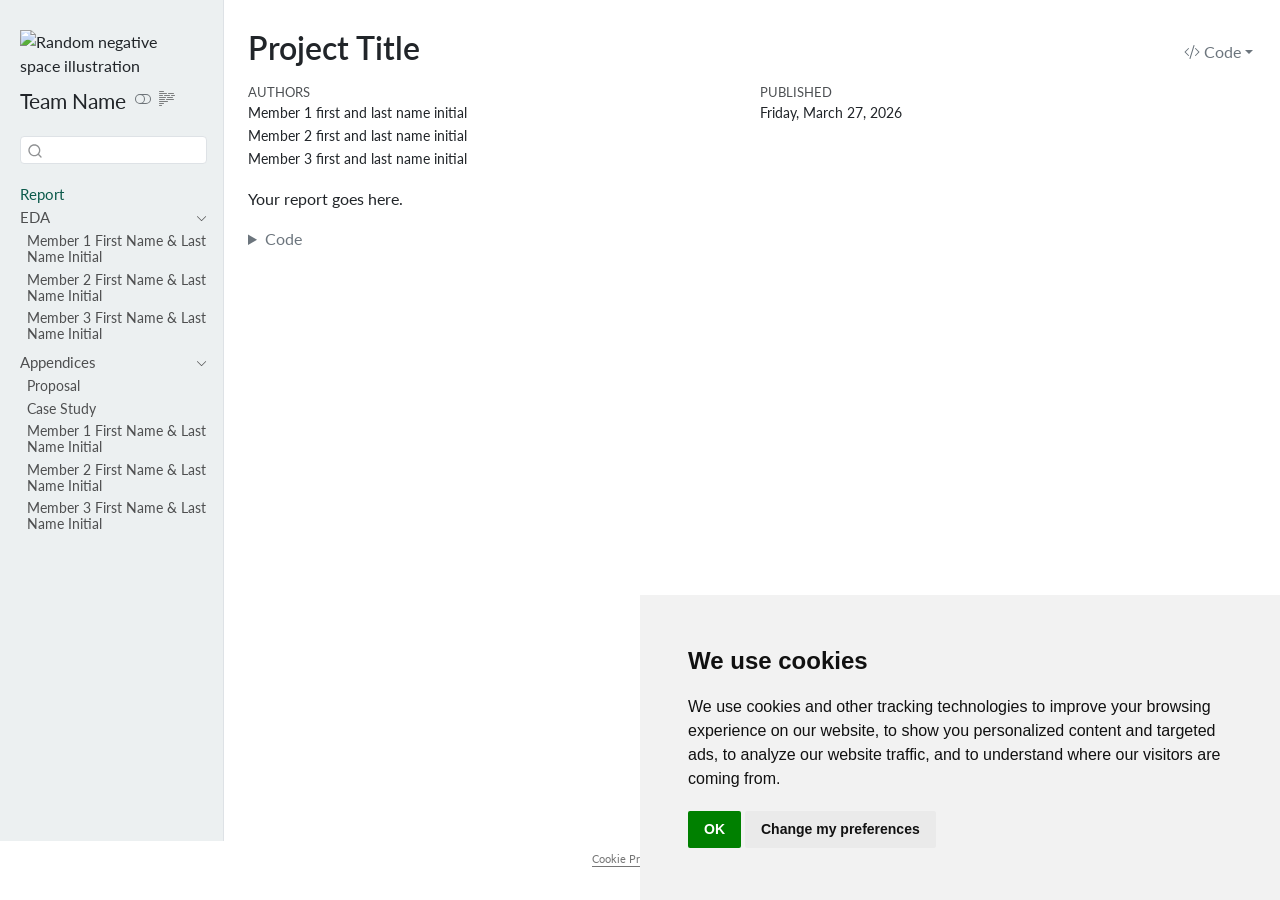
==== index.html @ f8b2a397 "Built site for gh-pages" ====
<!DOCTYPE html>
<html xmlns="http://www.w3.org/1999/xhtml" lang="en" xml:lang="en"><head>

<meta charset="utf-8">
<meta name="generator" content="quarto-1.9.36">

<meta name="viewport" content="width=device-width, initial-scale=1.0, user-scalable=yes">

<meta name="author" content="Member 1 first and last name initial">
<meta name="author" content="Member 2 first and last name initial">
<meta name="author" content="Member 3 first and last name initial">

<title>Project Title</title>
<style>
/* Default styles provided by pandoc.
** See https://pandoc.org/MANUAL.html#variables-for-html for config info.
*/
code{white-space: pre-wrap;}
span.smallcaps{font-variant: small-caps;}
div.columns{display: flex; gap: min(4vw, 1.5em);}
div.column{flex: auto; overflow-x: auto;}
div.hanging-indent{margin-left: 1.5em; text-indent: -1.5em;}
ul.task-list{list-style: none;}
ul.task-list li input[type="checkbox"] {
  width: 0.8em;
  margin: 0 0.8em 0.2em -1em; /* quarto-specific, see https://github.com/quarto-dev/quarto-cli/issues/4556 */ 
  vertical-align: middle;
}
/* CSS for syntax highlighting */
html { -webkit-text-size-adjust: 100%; }
pre > code.sourceCode { white-space: pre; position: relative; }
pre > code.sourceCode > span { display: inline-block; line-height: 1.25; }
pre > code.sourceCode > span:empty { height: 1.2em; }
.sourceCode { overflow: visible; }
code.sourceCode > span { color: inherit; text-decoration: inherit; }
div.sourceCode { margin: 1em 0; }
pre.sourceCode { margin: 0; }
@media screen {
div.sourceCode { overflow: auto; }
}
@media print {
pre > code.sourceCode { white-space: pre-wrap; }
pre > code.sourceCode > span { text-indent: -5em; padding-left: 5em; }
}
pre.numberSource code
  { counter-reset: source-line 0; }
pre.numberSource code > span
  { position: relative; left: -4em; counter-increment: source-line; }
pre.numberSource code > span > a:first-child::before
  { content: counter(source-line);
    position: relative; left: -1em; text-align: right; vertical-align: baseline;
    border: none; display: inline-block;
    -webkit-touch-callout: none; -webkit-user-select: none;
    -khtml-user-select: none; -moz-user-select: none;
    -ms-user-select: none; user-select: none;
    padding: 0 4px; width: 4em;
  }
pre.numberSource { margin-left: 3em;  padding-left: 4px; }
div.sourceCode
  {   }
@media screen {
pre > code.sourceCode > span > a:first-child::before { text-decoration: underline; }
}
</style>


<script src="site_libs/quarto-nav/quarto-nav.js"></script>
<script src="site_libs/clipboard/clipboard.min.js"></script>
<script src="site_libs/quarto-search/autocomplete.umd.js"></script>
<script src="site_libs/quarto-search/fuse.min.js"></script>
<script src="site_libs/quarto-search/quarto-search.js"></script>
<meta name="quarto:offset" content="./">
<link href="./eda/eda-member1.html" rel="next">
<script src="site_libs/cookie-consent/cookie-consent.js"></script>
<link href="site_libs/cookie-consent/cookie-consent.css" rel="stylesheet">
<script src="site_libs/quarto-html/quarto.js" type="module"></script>
<script src="site_libs/quarto-html/tabsets/tabsets.js" type="module"></script>
<script src="site_libs/quarto-html/popper.min.js"></script>
<script src="site_libs/quarto-html/tippy.umd.min.js"></script>
<script src="site_libs/quarto-html/anchor.min.js"></script>
<link href="site_libs/quarto-html/tippy.css" rel="stylesheet">
<link href="site_libs/quarto-html/quarto-syntax-highlighting-845c23b38eaddc0f92fda52bfe77a8c8.css" rel="stylesheet" class="quarto-color-scheme" id="quarto-text-highlighting-styles">
<link href="site_libs/quarto-html/quarto-syntax-highlighting-dark-f418161beb48e0141c760e455f12af2c.css" rel="stylesheet" class="quarto-color-scheme quarto-color-alternate" id="quarto-text-highlighting-styles">
<link href="site_libs/quarto-html/quarto-syntax-highlighting-845c23b38eaddc0f92fda52bfe77a8c8.css" rel="stylesheet" class="quarto-color-scheme-extra" id="quarto-text-highlighting-styles">
<script src="site_libs/bootstrap/bootstrap.min.js"></script>
<link href="site_libs/bootstrap/bootstrap-icons.css" rel="stylesheet">
<link href="site_libs/bootstrap/bootstrap-383b06e909026a1804f2082fbbce3d60.min.css" rel="stylesheet" append-hash="true" class="quarto-color-scheme" id="quarto-bootstrap" data-mode="light">
<link href="site_libs/bootstrap/bootstrap-dark-1a5b84ed6511156aa962b9350446356a.min.css" rel="stylesheet" append-hash="true" class="quarto-color-scheme quarto-color-alternate" id="quarto-bootstrap" data-mode="dark">
<link href="site_libs/bootstrap/bootstrap-383b06e909026a1804f2082fbbce3d60.min.css" rel="stylesheet" append-hash="true" class="quarto-color-scheme-extra" id="quarto-bootstrap" data-mode="light">
<script id="quarto-search-options" type="application/json">{
  "location": "sidebar",
  "copy-button": false,
  "collapse-after": 3,
  "panel-placement": "start",
  "type": "textbox",
  "limit": 50,
  "keyboard-shortcut": [
    "f",
    "/",
    "s"
  ],
  "show-item-context": false,
  "language": {
    "search-no-results-text": "No results",
    "search-matching-documents-text": "matching documents",
    "search-copy-link-title": "Copy link to search",
    "search-hide-matches-text": "Hide additional matches",
    "search-more-match-text": "more match in this document",
    "search-more-matches-text": "more matches in this document",
    "search-clear-button-title": "Clear",
    "search-text-placeholder": "",
    "search-detached-cancel-button-title": "Cancel",
    "search-submit-button-title": "Submit",
    "search-label": "Search"
  }
}</script>

<script type="text/javascript" charset="UTF-8">
document.addEventListener('DOMContentLoaded', function () {
cookieconsent.run({
  "notice_banner_type":"simple",
  "consent_type":"implied",
  "palette":"light",
  "language":"en",
  "page_load_consent_levels":["strictly-necessary","functionality","tracking","targeting"],
  "notice_banner_reject_button_hide":false,
  "preferences_center_close_button_hide":false,
  "website_name":""
  ,
"language":"en"
  });
});
</script> 
  
<style>html{ scroll-behavior: smooth; }</style>


<link rel="stylesheet" href="style/custom.css">
</head>

<body class="nav-sidebar docked quarto-light"><script id="quarto-html-before-body" type="application/javascript">
    const toggleBodyColorMode = (bsSheetEl) => {
      const mode = bsSheetEl.getAttribute("data-mode");
      const bodyEl = window.document.querySelector("body");
      if (mode === "dark") {
        bodyEl.classList.add("quarto-dark");
        bodyEl.classList.remove("quarto-light");
      } else {
        bodyEl.classList.add("quarto-light");
        bodyEl.classList.remove("quarto-dark");
      }
    }
    const toggleBodyColorPrimary = () => {
      const bsSheetEl = window.document.querySelector("link#quarto-bootstrap:not([rel=disabled-stylesheet])");
      if (bsSheetEl) {
        toggleBodyColorMode(bsSheetEl);
      }
    }
    const setColorSchemeToggle = (alternate) => {
      const toggles = window.document.querySelectorAll('.quarto-color-scheme-toggle');
      for (let i=0; i < toggles.length; i++) {
        const toggle = toggles[i];
        if (toggle) {
          if (alternate) {
            toggle.classList.add("alternate");
          } else {
            toggle.classList.remove("alternate");
          }
        }
      }
    };
    const toggleColorMode = (alternate) => {
      // Switch the stylesheets
      const primaryStylesheets = window.document.querySelectorAll('link.quarto-color-scheme:not(.quarto-color-alternate)');
      const alternateStylesheets = window.document.querySelectorAll('link.quarto-color-scheme.quarto-color-alternate');
      manageTransitions('#quarto-margin-sidebar .nav-link', false);
      if (alternate) {
        // note: dark is layered on light, we don't disable primary!
        enableStylesheet(alternateStylesheets);
        for (const sheetNode of alternateStylesheets) {
          if (sheetNode.id === "quarto-bootstrap") {
            toggleBodyColorMode(sheetNode);
          }
        }
      } else {
        disableStylesheet(alternateStylesheets);
        enableStylesheet(primaryStylesheets)
        toggleBodyColorPrimary();
      }
      manageTransitions('#quarto-margin-sidebar .nav-link', true);
      // Switch the toggles
      setColorSchemeToggle(alternate)
      // Hack to workaround the fact that safari doesn't
      // properly recolor the scrollbar when toggling (#1455)
      if (navigator.userAgent.indexOf('Safari') > 0 && navigator.userAgent.indexOf('Chrome') == -1) {
        manageTransitions("body", false);
        window.scrollTo(0, 1);
        setTimeout(() => {
          window.scrollTo(0, 0);
          manageTransitions("body", true);
        }, 40);
      }
    }
    const disableStylesheet = (stylesheets) => {
      for (let i=0; i < stylesheets.length; i++) {
        const stylesheet = stylesheets[i];
        stylesheet.rel = 'disabled-stylesheet';
      }
    }
    const enableStylesheet = (stylesheets) => {
      for (let i=0; i < stylesheets.length; i++) {
        const stylesheet = stylesheets[i];
        if(stylesheet.rel !== 'stylesheet') { // for Chrome, which will still FOUC without this check
          stylesheet.rel = 'stylesheet';
        }
      }
    }
    const manageTransitions = (selector, allowTransitions) => {
      const els = window.document.querySelectorAll(selector);
      for (let i=0; i < els.length; i++) {
        const el = els[i];
        if (allowTransitions) {
          el.classList.remove('notransition');
        } else {
          el.classList.add('notransition');
        }
      }
    }
    const isFileUrl = () => {
      return window.location.protocol === 'file:';
    }
    const hasAlternateSentinel = () => {
      let styleSentinel = getColorSchemeSentinel();
      if (styleSentinel !== null) {
        return styleSentinel === "alternate";
      } else {
        return false;
      }
    }
    const setStyleSentinel = (alternate) => {
      const value = alternate ? "alternate" : "default";
      if (!isFileUrl()) {
        window.localStorage.setItem("quarto-color-scheme", value);
      } else {
        localAlternateSentinel = value;
      }
    }
    const getColorSchemeSentinel = () => {
      if (!isFileUrl()) {
        const storageValue = window.localStorage.getItem("quarto-color-scheme");
        return storageValue != null ? storageValue : localAlternateSentinel;
      } else {
        return localAlternateSentinel;
      }
    }
    const toggleGiscusIfUsed = (isAlternate, darkModeDefault) => {
      const baseTheme = document.querySelector('#giscus-base-theme')?.value ?? 'light';
      const alternateTheme = document.querySelector('#giscus-alt-theme')?.value ?? 'dark';
      let newTheme = '';
      if(authorPrefersDark) {
        newTheme = isAlternate ? baseTheme : alternateTheme;
      } else {
        newTheme = isAlternate ? alternateTheme : baseTheme;
      }
      const changeGiscusTheme = () => {
        // From: https://github.com/giscus/giscus/issues/336
        const sendMessage = (message) => {
          const iframe = document.querySelector('iframe.giscus-frame');
          if (!iframe) return;
          iframe.contentWindow.postMessage({ giscus: message }, 'https://giscus.app');
        }
        sendMessage({
          setConfig: {
            theme: newTheme
          }
        });
      }
      const isGiscussLoaded = window.document.querySelector('iframe.giscus-frame') !== null;
      if (isGiscussLoaded) {
        changeGiscusTheme();
      }
    };
    const authorPrefersDark = false;
    const darkModeDefault = authorPrefersDark;
      document.querySelector('link#quarto-text-highlighting-styles.quarto-color-scheme-extra').rel = 'disabled-stylesheet';
      document.querySelector('link#quarto-bootstrap.quarto-color-scheme-extra').rel = 'disabled-stylesheet';
    let localAlternateSentinel = darkModeDefault ? 'alternate' : 'default';
    // Dark / light mode switch
    window.quartoToggleColorScheme = () => {
      // Read the current dark / light value
      let toAlternate = !hasAlternateSentinel();
      toggleColorMode(toAlternate);
      setStyleSentinel(toAlternate);
      toggleGiscusIfUsed(toAlternate, darkModeDefault);
      window.dispatchEvent(new Event('resize'));
    };
    // Switch to dark mode if need be
    if (hasAlternateSentinel()) {
      toggleColorMode(true);
    } else {
      toggleColorMode(false);
    }
  </script>

<div id="quarto-search-results"></div>
  <header id="quarto-header" class="headroom fixed-top">
  <nav class="quarto-secondary-nav">
    <div class="container-fluid d-flex">
      <button type="button" class="quarto-btn-toggle btn" data-bs-toggle="collapse" role="button" data-bs-target=".quarto-sidebar-collapse-item" aria-controls="quarto-sidebar" aria-expanded="false" aria-label="Toggle sidebar navigation" onclick="if (window.quartoToggleHeadroom) { window.quartoToggleHeadroom(); }">
        <i class="bi bi-layout-text-sidebar-reverse"></i>
      </button>
        <nav class="quarto-page-breadcrumbs" aria-label="breadcrumb"><ol class="breadcrumb"><li class="breadcrumb-item"><a href="./index.html"><span class="chapter-title">Report</span></a></li></ol></nav>
        <a class="flex-grow-1" role="navigation" data-bs-toggle="collapse" data-bs-target=".quarto-sidebar-collapse-item" aria-controls="quarto-sidebar" aria-expanded="false" aria-label="Toggle sidebar navigation" onclick="if (window.quartoToggleHeadroom) { window.quartoToggleHeadroom(); }">      
        </a>
      <button type="button" class="btn quarto-search-button" aria-label="Search" onclick="window.quartoOpenSearch();">
        <i class="bi bi-search"></i>
      </button>
    </div>
  </nav>
</header>
<!-- content -->
<div id="quarto-content" class="quarto-container page-columns page-rows-contents page-layout-full">
<!-- sidebar -->
  <nav id="quarto-sidebar" class="sidebar collapse collapse-horizontal quarto-sidebar-collapse-item sidebar-navigation docked overflow-auto">
    <div class="pt-lg-2 mt-2 text-left sidebar-header sidebar-header-stacked">
      <a href="./index.html" class="sidebar-logo-link">
      <img src="./assets/sidebar-logo.png" alt="Random negative space illustration" class="sidebar-logo light-content py-0 d-lg-inline d-none">
      <img src="./assets/sidebar-logo.png" alt="Random negative space illustration" class="sidebar-logo dark-content py-0 d-lg-inline d-none">
      </a>
    <div class="sidebar-title mb-0 py-0">
      <a href="./">Team Name</a> 
        <div class="sidebar-tools-main">
  <a href="" class="quarto-color-scheme-toggle quarto-navigation-tool  px-1" onclick="window.quartoToggleColorScheme(); return false;" title="Toggle dark mode"><i class="bi"></i></a>
  <a href="" class="quarto-reader-toggle quarto-navigation-tool px-1" onclick="window.quartoToggleReader(); return false;" title="Toggle reader mode">
  <div class="quarto-reader-toggle-btn">
  <i class="bi"></i>
  </div>
</a>
</div>
    </div>
      </div>
        <div class="mt-2 flex-shrink-0 align-items-center">
        <div class="sidebar-search">
        <div id="quarto-search" class="" title="Search"></div>
        </div>
        </div>
    <div class="sidebar-menu-container"> 
    <ul class="list-unstyled mt-1">
        <li class="sidebar-item">
  <div class="sidebar-item-container"> 
  <a href="./index.html" class="sidebar-item-text sidebar-link active"><span class="chapter-title">Report</span></a>
  </div>
</li>
        <li class="sidebar-item sidebar-item-section">
      <div class="sidebar-item-container"> 
            <a class="sidebar-item-text sidebar-link text-start" data-bs-toggle="collapse" data-bs-target="#quarto-sidebar-section-1" role="navigation" aria-expanded="true">
 <span class="menu-text">EDA</span></a>
          <a class="sidebar-item-toggle text-start" data-bs-toggle="collapse" data-bs-target="#quarto-sidebar-section-1" role="navigation" aria-expanded="true" aria-label="Toggle section">
            <i class="bi bi-chevron-right ms-2"></i>
          </a> 
      </div>
      <ul id="quarto-sidebar-section-1" class="collapse list-unstyled sidebar-section depth1 show">  
          <li class="sidebar-item">
  <div class="sidebar-item-container"> 
  <a href="./eda/eda-member1.html" class="sidebar-item-text sidebar-link"><span class="chapter-title">Member 1 First Name &amp; Last Name Initial</span></a>
  </div>
</li>
          <li class="sidebar-item">
  <div class="sidebar-item-container"> 
  <a href="./eda/eda-member2.html" class="sidebar-item-text sidebar-link"><span class="chapter-title">Member 2 First Name &amp; Last Name Initial</span></a>
  </div>
</li>
          <li class="sidebar-item">
  <div class="sidebar-item-container"> 
  <a href="./eda/eda-member3.html" class="sidebar-item-text sidebar-link"><span class="chapter-title">Member 3 First Name &amp; Last Name Initial</span></a>
  </div>
</li>
      </ul>
  </li>
        <li class="sidebar-item sidebar-item-section">
      <div class="sidebar-item-container"> 
            <a class="sidebar-item-text sidebar-link text-start" data-bs-toggle="collapse" data-bs-target="#quarto-sidebar-section-2" role="navigation" aria-expanded="true">
 <span class="menu-text">Appendices</span></a>
          <a class="sidebar-item-toggle text-start" data-bs-toggle="collapse" data-bs-target="#quarto-sidebar-section-2" role="navigation" aria-expanded="true" aria-label="Toggle section">
            <i class="bi bi-chevron-right ms-2"></i>
          </a> 
      </div>
      <ul id="quarto-sidebar-section-2" class="collapse list-unstyled sidebar-section depth1 show">  
          <li class="sidebar-item">
  <div class="sidebar-item-container"> 
  <a href="./appx/proposal.html" class="sidebar-item-text sidebar-link"><span class="chapter-title">Proposal</span></a>
  </div>
</li>
          <li class="sidebar-item">
  <div class="sidebar-item-container"> 
  <a href="./appx/case-study.html" class="sidebar-item-text sidebar-link"><span class="chapter-title">Case Study</span></a>
  </div>
</li>
          <li class="sidebar-item">
  <div class="sidebar-item-container"> 
  <a href="./wa/wa-member1.html" class="sidebar-item-text sidebar-link"><span class="chapter-title">Member 1 First Name &amp; Last Name Initial</span></a>
  </div>
</li>
          <li class="sidebar-item">
  <div class="sidebar-item-container"> 
  <a href="./wa/wa-member2.html" class="sidebar-item-text sidebar-link"><span class="chapter-title">Member 2 First Name &amp; Last Name Initial</span></a>
  </div>
</li>
          <li class="sidebar-item">
  <div class="sidebar-item-container"> 
  <a href="./wa/wa-member3.html" class="sidebar-item-text sidebar-link"><span class="chapter-title">Member 3 First Name &amp; Last Name Initial</span></a>
  </div>
</li>
      </ul>
  </li>
    </ul>
    </div>
</nav>
<div id="quarto-sidebar-glass" class="quarto-sidebar-collapse-item" data-bs-toggle="collapse" data-bs-target=".quarto-sidebar-collapse-item"></div>
<!-- margin-sidebar -->
    <div id="quarto-margin-sidebar" class="sidebar margin-sidebar zindex-bottom">
        
    </div>
<!-- main -->
<main class="content column-page-right" id="quarto-document-content">


<header id="title-block-header" class="quarto-title-block default">
<div class="quarto-title">
<div class="quarto-title-block"><div><h1 class="title">Project Title</h1><button type="button" class="btn code-tools-button dropdown-toggle" id="quarto-code-tools-menu" data-bs-toggle="dropdown" aria-expanded="false"><i class="bi"></i> Code</button><ul class="dropdown-menu dropdown-menu-end" aria-labelelledby="quarto-code-tools-menu"><li><a id="quarto-show-all-code" class="dropdown-item" href="javascript:void(0)" role="button">Show All Code</a></li><li><a id="quarto-hide-all-code" class="dropdown-item" href="javascript:void(0)" role="button">Hide All Code</a></li><li><hr class="dropdown-divider"></li><li><a id="quarto-view-source" class="dropdown-item" href="javascript:void(0)" role="button">View Source</a></li></ul></div></div>
</div>



<div class="quarto-title-meta column-page-right">

    <div>
    <div class="quarto-title-meta-heading">Authors</div>
    <div class="quarto-title-meta-contents">
             <p>Member 1 first and last name initial </p>
             <p>Member 2 first and last name initial </p>
             <p>Member 3 first and last name initial </p>
          </div>
  </div>
    
    <div>
    <div class="quarto-title-meta-heading">Published</div>
    <div class="quarto-title-meta-contents">
      <p class="date">Friday, March 27, 2026</p>
    </div>
  </div>
  
    
  </div>
  


</header>


<p>Your report goes here.</p>
<div class="cell">
<details class="code-fold">
<summary>Code</summary>
<div class="code-copy-outer-scaffold"><div class="sourceCode cell-code" id="cb1"><pre class="sourceCode numberSource r number-lines code-with-copy"><code class="sourceCode r"><span id="cb1-1"><a href="#cb1-1"></a><span class="co"># a test code chunk</span></span></code></pre></div><button title="Copy to Clipboard" class="code-copy-button"><i class="bi"></i></button></div>
</details>
</div>


<!-- -->


</main> <!-- /main -->
<script id="quarto-html-after-body" type="application/javascript">
  window.document.addEventListener("DOMContentLoaded", function (event) {
    // Ensure there is a toggle, if there isn't float one in the top right
    if (window.document.querySelector('.quarto-color-scheme-toggle') === null) {
      const a = window.document.createElement('a');
      a.classList.add('top-right');
      a.classList.add('quarto-color-scheme-toggle');
      a.href = "";
      a.onclick = function() { try { window.quartoToggleColorScheme(); } catch {} return false; };
      const i = window.document.createElement("i");
      i.classList.add('bi');
      a.appendChild(i);
      window.document.body.appendChild(a);
    }
    setColorSchemeToggle(hasAlternateSentinel())
    const icon = "";
    const anchorJS = new window.AnchorJS();
    anchorJS.options = {
      placement: 'right',
      icon: icon
    };
    anchorJS.add('.anchored');
    const isCodeAnnotation = (el) => {
      for (const clz of el.classList) {
        if (clz.startsWith('code-annotation-')) {                     
          return true;
        }
      }
      return false;
    }
    const onCopySuccess = function(e) {
      // button target
      const button = e.trigger;
      // don't keep focus
      button.blur();
      // flash "checked"
      button.classList.add('code-copy-button-checked');
      var currentTitle = button.getAttribute("title");
      button.setAttribute("title", "Copied!");
      let tooltip;
      if (window.bootstrap) {
        button.setAttribute("data-bs-toggle", "tooltip");
        button.setAttribute("data-bs-placement", "left");
        button.setAttribute("data-bs-title", "Copied!");
        tooltip = new bootstrap.Tooltip(button, 
          { trigger: "manual", 
            customClass: "code-copy-button-tooltip",
            offset: [0, -8]});
        tooltip.show();    
      }
      setTimeout(function() {
        if (tooltip) {
          tooltip.hide();
          button.removeAttribute("data-bs-title");
          button.removeAttribute("data-bs-toggle");
          button.removeAttribute("data-bs-placement");
        }
        button.setAttribute("title", currentTitle);
        button.classList.remove('code-copy-button-checked');
      }, 1000);
      // clear code selection
      e.clearSelection();
    }
    const getTextToCopy = function(trigger) {
      const outerScaffold = trigger.parentElement.cloneNode(true);
      const codeEl = outerScaffold.querySelector('code');
      for (const childEl of codeEl.children) {
        if (isCodeAnnotation(childEl)) {
          childEl.remove();
        }
      }
      return codeEl.innerText;
    }
    const clipboard = new window.ClipboardJS('.code-copy-button:not([data-in-quarto-modal])', {
      text: getTextToCopy
    });
    clipboard.on('success', onCopySuccess);
    if (window.document.getElementById('quarto-embedded-source-code-modal')) {
      const clipboardModal = new window.ClipboardJS('.code-copy-button[data-in-quarto-modal]', {
        text: getTextToCopy,
        container: window.document.getElementById('quarto-embedded-source-code-modal')
      });
      clipboardModal.on('success', onCopySuccess);
    }
    const viewSource = window.document.getElementById('quarto-view-source') ||
                       window.document.getElementById('quarto-code-tools-source');
    if (viewSource) {
      const sourceUrl = viewSource.getAttribute("data-quarto-source-url");
      viewSource.addEventListener("click", function(e) {
        if (sourceUrl) {
          // rstudio viewer pane
          if (/\bcapabilities=\b/.test(window.location)) {
            window.open(sourceUrl);
          } else {
            window.location.href = sourceUrl;
          }
        } else {
          const modal = new bootstrap.Modal(document.getElementById('quarto-embedded-source-code-modal'));
          modal.show();
        }
        return false;
      });
    }
    function toggleCodeHandler(show) {
      return function(e) {
        const detailsSrc = window.document.querySelectorAll(".cell > details > .sourceCode");
        for (let i=0; i<detailsSrc.length; i++) {
          const details = detailsSrc[i].parentElement;
          if (show) {
            details.open = true;
          } else {
            details.removeAttribute("open");
          }
        }
        const cellCodeDivs = window.document.querySelectorAll(".cell > .sourceCode");
        const fromCls = show ? "hidden" : "unhidden";
        const toCls = show ? "unhidden" : "hidden";
        for (let i=0; i<cellCodeDivs.length; i++) {
          const codeDiv = cellCodeDivs[i];
          if (codeDiv.classList.contains(fromCls)) {
            codeDiv.classList.remove(fromCls);
            codeDiv.classList.add(toCls);
          } 
        }
        return false;
      }
    }
    const hideAllCode = window.document.getElementById("quarto-hide-all-code");
    if (hideAllCode) {
      hideAllCode.addEventListener("click", toggleCodeHandler(false));
    }
    const showAllCode = window.document.getElementById("quarto-show-all-code");
    if (showAllCode) {
      showAllCode.addEventListener("click", toggleCodeHandler(true));
    }
      var localhostRegex = new RegExp(/^(?:http|https):\/\/localhost\:?[0-9]*\//);
      var mailtoRegex = new RegExp(/^mailto:/);
        var filterRegex = new RegExp('/' + window.location.host + '/');
      var isInternal = (href) => {
          return filterRegex.test(href) || localhostRegex.test(href) || mailtoRegex.test(href);
      }
      // Inspect non-navigation links and adorn them if external
     var links = window.document.querySelectorAll('a[href]:not(.nav-link):not(.navbar-brand):not(.toc-action):not(.sidebar-link):not(.sidebar-item-toggle):not(.pagination-link):not(.no-external):not([aria-hidden]):not(.dropdown-item):not(.quarto-navigation-tool):not(.about-link)');
      for (var i=0; i<links.length; i++) {
        const link = links[i];
        if (!isInternal(link.href)) {
          // undo the damage that might have been done by quarto-nav.js in the case of
          // links that we want to consider external
          if (link.dataset.originalHref !== undefined) {
            link.href = link.dataset.originalHref;
          }
            // target, if specified
            link.setAttribute("target", "_blank");
            if (link.getAttribute("rel") === null) {
              link.setAttribute("rel", "noopener");
            }
        }
      }
    function tippyHover(el, contentFn, onTriggerFn, onUntriggerFn) {
      const config = {
        allowHTML: true,
        maxWidth: 500,
        delay: 100,
        arrow: false,
        appendTo: function(el) {
            return el.parentElement;
        },
        interactive: true,
        interactiveBorder: 10,
        theme: 'quarto',
        placement: 'bottom-start',
      };
      if (contentFn) {
        config.content = contentFn;
      }
      if (onTriggerFn) {
        config.onTrigger = onTriggerFn;
      }
      if (onUntriggerFn) {
        config.onUntrigger = onUntriggerFn;
      }
      window.tippy(el, config); 
    }
    const noterefs = window.document.querySelectorAll('a[role="doc-noteref"]');
    for (var i=0; i<noterefs.length; i++) {
      const ref = noterefs[i];
      tippyHover(ref, function() {
        // use id or data attribute instead here
        let href = ref.getAttribute('data-footnote-href') || ref.getAttribute('href');
        try { href = new URL(href).hash; } catch {}
        const id = href.replace(/^#\/?/, "");
        const note = window.document.getElementById(id);
        if (note) {
          return note.innerHTML;
        } else {
          return "";
        }
      });
    }
    const xrefs = window.document.querySelectorAll('a.quarto-xref');
    const processXRef = (id, note) => {
      // Strip column container classes
      const stripColumnClz = (el) => {
        el.classList.remove("page-full", "page-columns");
        if (el.children) {
          for (const child of el.children) {
            stripColumnClz(child);
          }
        }
      }
      stripColumnClz(note)
      if (id === null || id.startsWith('sec-')) {
        // Special case sections, only their first couple elements
        const container = document.createElement("div");
        if (note.children && note.children.length > 2) {
          container.appendChild(note.children[0].cloneNode(true));
          for (let i = 1; i < note.children.length; i++) {
            const child = note.children[i];
            if (child.tagName === "P" && child.innerText === "") {
              continue;
            } else {
              container.appendChild(child.cloneNode(true));
              break;
            }
          }
          if (window.Quarto?.typesetMath) {
            window.Quarto.typesetMath(container);
          }
          return container.innerHTML
        } else {
          if (window.Quarto?.typesetMath) {
            window.Quarto.typesetMath(note);
          }
          return note.innerHTML;
        }
      } else {
        // Remove any anchor links if they are present
        const anchorLink = note.querySelector('a.anchorjs-link');
        if (anchorLink) {
          anchorLink.remove();
        }
        if (window.Quarto?.typesetMath) {
          window.Quarto.typesetMath(note);
        }
        if (note.classList.contains("callout")) {
          return note.outerHTML;
        } else {
          return note.innerHTML;
        }
      }
    }
    for (var i=0; i<xrefs.length; i++) {
      const xref = xrefs[i];
      tippyHover(xref, undefined, function(instance) {
        instance.disable();
        let url = xref.getAttribute('href');
        let hash = undefined; 
        if (url.startsWith('#')) {
          hash = url;
        } else {
          try { hash = new URL(url).hash; } catch {}
        }
        if (hash) {
          const id = hash.replace(/^#\/?/, "");
          const note = window.document.getElementById(id);
          if (note !== null) {
            try {
              const html = processXRef(id, note.cloneNode(true));
              instance.setContent(html);
            } finally {
              instance.enable();
              instance.show();
            }
          } else {
            // See if we can fetch this
            fetch(url.split('#')[0])
            .then(res => res.text())
            .then(html => {
              const parser = new DOMParser();
              const htmlDoc = parser.parseFromString(html, "text/html");
              const note = htmlDoc.getElementById(id);
              if (note !== null) {
                const html = processXRef(id, note);
                instance.setContent(html);
              } 
            }).finally(() => {
              instance.enable();
              instance.show();
            });
          }
        } else {
          // See if we can fetch a full url (with no hash to target)
          // This is a special case and we should probably do some content thinning / targeting
          fetch(url)
          .then(res => res.text())
          .then(html => {
            const parser = new DOMParser();
            const htmlDoc = parser.parseFromString(html, "text/html");
            const note = htmlDoc.querySelector('main.content');
            if (note !== null) {
              // This should only happen for chapter cross references
              // (since there is no id in the URL)
              // remove the first header
              if (note.children.length > 0 && note.children[0].tagName === "HEADER") {
                note.children[0].remove();
              }
              const html = processXRef(null, note);
              instance.setContent(html);
            } 
          }).finally(() => {
            instance.enable();
            instance.show();
          });
        }
      }, function(instance) {
      });
    }
        let selectedAnnoteEl;
        const selectorForAnnotation = ( cell, annotation) => {
          let cellAttr = 'data-code-cell="' + cell + '"';
          let lineAttr = 'data-code-annotation="' +  annotation + '"';
          const selector = 'span[' + cellAttr + '][' + lineAttr + ']';
          return selector;
        }
        const selectCodeLines = (annoteEl) => {
          const doc = window.document;
          const targetCell = annoteEl.getAttribute("data-target-cell");
          const targetAnnotation = annoteEl.getAttribute("data-target-annotation");
          const annoteSpan = window.document.querySelector(selectorForAnnotation(targetCell, targetAnnotation));
          const lines = annoteSpan.getAttribute("data-code-lines").split(",");
          const lineIds = lines.map((line) => {
            return targetCell + "-" + line;
          })
          let top = null;
          let height = null;
          let parent = null;
          if (lineIds.length > 0) {
              //compute the position of the single el (top and bottom and make a div)
              const el = window.document.getElementById(lineIds[0]);
              top = el.offsetTop;
              height = el.offsetHeight;
              parent = el.parentElement.parentElement;
            if (lineIds.length > 1) {
              const lastEl = window.document.getElementById(lineIds[lineIds.length - 1]);
              const bottom = lastEl.offsetTop + lastEl.offsetHeight;
              height = bottom - top;
            }
            if (top !== null && height !== null && parent !== null) {
              // cook up a div (if necessary) and position it 
              let div = window.document.getElementById("code-annotation-line-highlight");
              if (div === null) {
                div = window.document.createElement("div");
                div.setAttribute("id", "code-annotation-line-highlight");
                div.style.position = 'absolute';
                parent.appendChild(div);
              }
              div.style.top = top - 2 + "px";
              div.style.height = height + 4 + "px";
              div.style.left = 0;
              let gutterDiv = window.document.getElementById("code-annotation-line-highlight-gutter");
              if (gutterDiv === null) {
                gutterDiv = window.document.createElement("div");
                gutterDiv.setAttribute("id", "code-annotation-line-highlight-gutter");
                gutterDiv.style.position = 'absolute';
                const codeCell = window.document.getElementById(targetCell);
                const gutter = codeCell.querySelector('.code-annotation-gutter');
                gutter.appendChild(gutterDiv);
              }
              gutterDiv.style.top = top - 2 + "px";
              gutterDiv.style.height = height + 4 + "px";
            }
            selectedAnnoteEl = annoteEl;
          }
        };
        const unselectCodeLines = () => {
          const elementsIds = ["code-annotation-line-highlight", "code-annotation-line-highlight-gutter"];
          elementsIds.forEach((elId) => {
            const div = window.document.getElementById(elId);
            if (div) {
              div.remove();
            }
          });
          selectedAnnoteEl = undefined;
        };
          // Handle positioning of the toggle
      window.addEventListener(
        "resize",
        throttle(() => {
          elRect = undefined;
          if (selectedAnnoteEl) {
            selectCodeLines(selectedAnnoteEl);
          }
        }, 10)
      );
      function throttle(fn, ms) {
      let throttle = false;
      let timer;
        return (...args) => {
          if(!throttle) { // first call gets through
              fn.apply(this, args);
              throttle = true;
          } else { // all the others get throttled
              if(timer) clearTimeout(timer); // cancel #2
              timer = setTimeout(() => {
                fn.apply(this, args);
                timer = throttle = false;
              }, ms);
          }
        };
      }
        // Attach click handler to the DT
        const annoteDls = window.document.querySelectorAll('dt[data-target-cell]');
        for (const annoteDlNode of annoteDls) {
          annoteDlNode.addEventListener('click', (event) => {
            const clickedEl = event.target;
            if (clickedEl !== selectedAnnoteEl) {
              unselectCodeLines();
              const activeEl = window.document.querySelector('dt[data-target-cell].code-annotation-active');
              if (activeEl) {
                activeEl.classList.remove('code-annotation-active');
              }
              selectCodeLines(clickedEl);
              clickedEl.classList.add('code-annotation-active');
            } else {
              // Unselect the line
              unselectCodeLines();
              clickedEl.classList.remove('code-annotation-active');
            }
          });
        }
    const findCites = (el) => {
      const parentEl = el.parentElement;
      if (parentEl) {
        const cites = parentEl.dataset.cites;
        if (cites) {
          return {
            el,
            cites: cites.split(' ')
          };
        } else {
          return findCites(el.parentElement)
        }
      } else {
        return undefined;
      }
    };
    var bibliorefs = window.document.querySelectorAll('a[role="doc-biblioref"]');
    for (var i=0; i<bibliorefs.length; i++) {
      const ref = bibliorefs[i];
      const citeInfo = findCites(ref);
      if (citeInfo) {
        tippyHover(citeInfo.el, function() {
          var popup = window.document.createElement('div');
          citeInfo.cites.forEach(function(cite) {
            var citeDiv = window.document.createElement('div');
            citeDiv.classList.add('hanging-indent');
            citeDiv.classList.add('csl-entry');
            var biblioDiv = window.document.getElementById('ref-' + cite);
            if (biblioDiv) {
              citeDiv.innerHTML = biblioDiv.innerHTML;
            }
            popup.appendChild(citeDiv);
          });
          return popup.innerHTML;
        });
      }
    }
  });
  </script>
<nav class="page-navigation column-page-right">
  <div class="nav-page nav-page-previous">
  </div>
  <div class="nav-page nav-page-next">
      <a href="./eda/eda-member1.html" class="pagination-link" aria-label="Member 1 First Name &amp; Last Name Initial">
        <span class="nav-page-text"><span class="chapter-title">Member 1 First Name &amp; Last Name Initial</span></span> <i class="bi bi-arrow-right-short"></i>
      </a>
  </div>
</nav><div class="modal fade" id="quarto-embedded-source-code-modal" tabindex="-1" aria-labelledby="quarto-embedded-source-code-modal-label" aria-hidden="true"><div class="modal-dialog modal-dialog-scrollable"><div class="modal-content"><div class="modal-header"><h5 class="modal-title" id="quarto-embedded-source-code-modal-label">Source Code</h5><button class="btn-close" data-bs-dismiss="modal"></button></div><div class="modal-body"><div class="">
<div class="code-copy-outer-scaffold"><div class="sourceCode" id="cb2" data-shortcodes="false"><pre class="sourceCode numberSource markdown number-lines code-with-copy"><code class="sourceCode markdown"><span id="cb2-1"><a href="#cb2-1"></a><span class="co">---</span></span>
<span id="cb2-2"><a href="#cb2-2"></a><span class="an">title:</span><span class="co"> "Report"</span></span>
<span id="cb2-3"><a href="#cb2-3"></a><span class="co">---</span></span>
<span id="cb2-4"><a href="#cb2-4"></a></span>
<span id="cb2-5"><a href="#cb2-5"></a>Your report goes here.</span>
<span id="cb2-6"><a href="#cb2-6"></a></span>
<span id="cb2-9"><a href="#cb2-9"></a><span class="in">```{r}</span></span>
<span id="cb2-10"><a href="#cb2-10"></a><span class="co"># a test code chunk</span></span>
<span id="cb2-11"><a href="#cb2-11"></a><span class="in">```</span></span>
</code></pre></div><button title="Copy to Clipboard" class="code-copy-button" data-in-quarto-modal=""><i class="bi"></i></button></div>
</div></div></div></div></div>
</div> <!-- /content -->
<footer class="footer">
  <div class="nav-footer">
    <div class="nav-footer-left">
      &nbsp;
    </div>   
    <div class="nav-footer-center">

<div class="cookie-consent-footer"><a href="#" id="open_preferences_center">Cookie Preferences</a></div></div>
    <div class="nav-footer-right">
      &nbsp;
    </div>
  </div>
</footer>




<script src="site_libs/quarto-html/zenscroll-min.js"></script>
</body></html>
---- site_libs/cookie-consent/cookie-consent.css ----
div.cookie-consent-footer {
  font-size: 0.8em;
  text-decoration: none;
}
---- site_libs/quarto-html/tippy.css ----
.tippy-box[data-animation=fade][data-state=hidden]{opacity:0}[data-tippy-root]{max-width:calc(100vw - 10px)}.tippy-box{position:relative;background-color:#333;color:#fff;border-radius:4px;font-size:14px;line-height:1.4;white-space:normal;outline:0;transition-property:transform,visibility,opacity}.tippy-box[data-placement^=top]>.tippy-arrow{bottom:0}.tippy-box[data-placement^=top]>.tippy-arrow:before{bottom:-7px;left:0;border-width:8px 8px 0;border-top-color:initial;transform-origin:center top}.tippy-box[data-placement^=bottom]>.tippy-arrow{top:0}.tippy-box[data-placement^=bottom]>.tippy-arrow:before{top:-7px;left:0;border-width:0 8px 8px;border-bottom-color:initial;transform-origin:center bottom}.tippy-box[data-placement^=left]>.tippy-arrow{right:0}.tippy-box[data-placement^=left]>.tippy-arrow:before{border-width:8px 0 8px 8px;border-left-color:initial;right:-7px;transform-origin:center left}.tippy-box[data-placement^=right]>.tippy-arrow{left:0}.tippy-box[data-placement^=right]>.tippy-arrow:before{left:-7px;border-width:8px 8px 8px 0;border-right-color:initial;transform-origin:center right}.tippy-box[data-inertia][data-state=visible]{transition-timing-function:cubic-bezier(.54,1.5,.38,1.11)}.tippy-arrow{width:16px;height:16px;color:#333}.tippy-arrow:before{content:"";position:absolute;border-color:transparent;border-style:solid}.tippy-content{position:relative;padding:5px 9px;z-index:1}
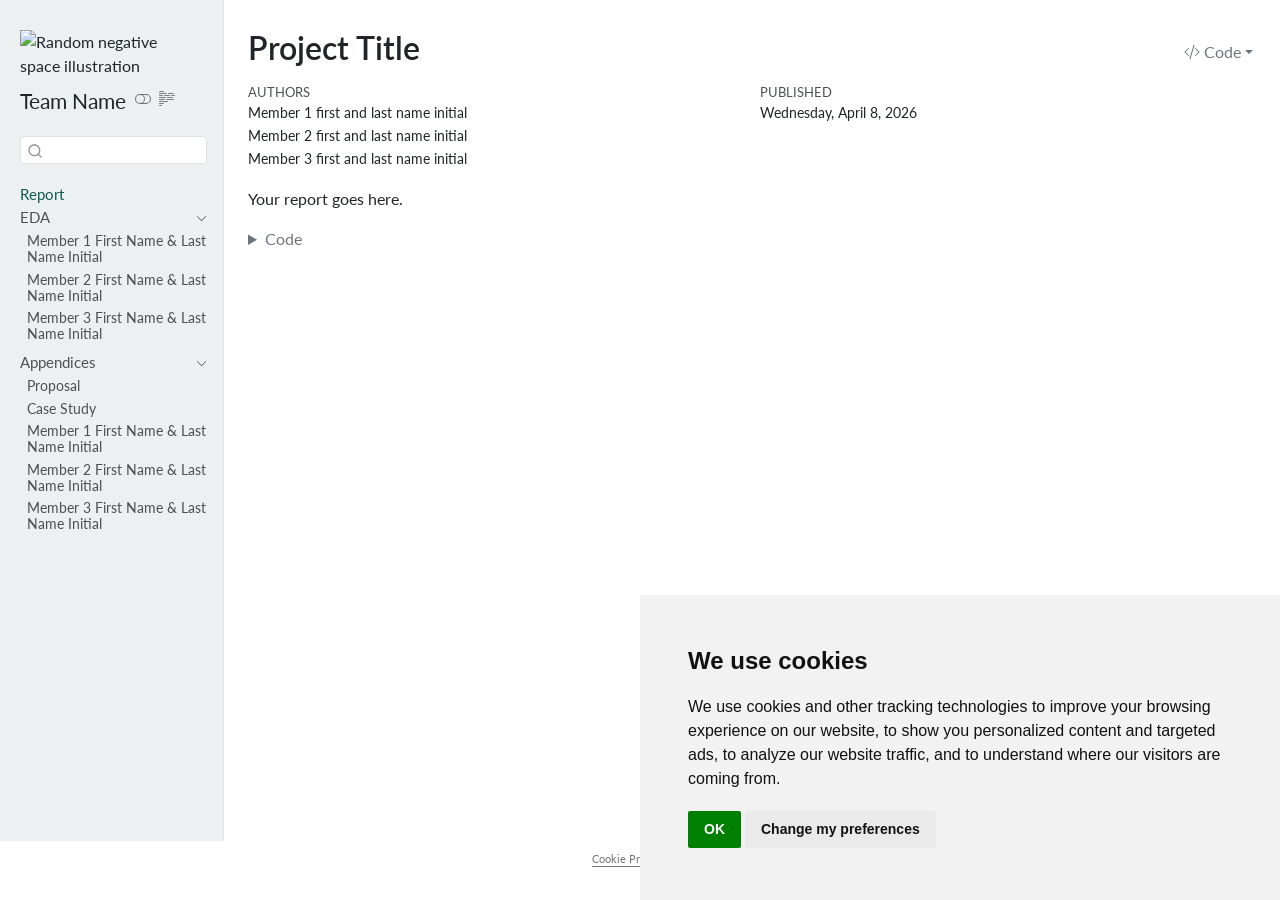
==== commit a46d550f: "Built site for gh-pages" ====
--- a/index.html
+++ b/index.html
@@ -446,7 +446,7 @@
     <div>
     <div class="quarto-title-meta-heading">Published</div>
     <div class="quarto-title-meta-contents">
-      <p class="date">Friday, March 27, 2026</p>
+      <p class="date">Wednesday, April 8, 2026</p>
     </div>
   </div>
   
